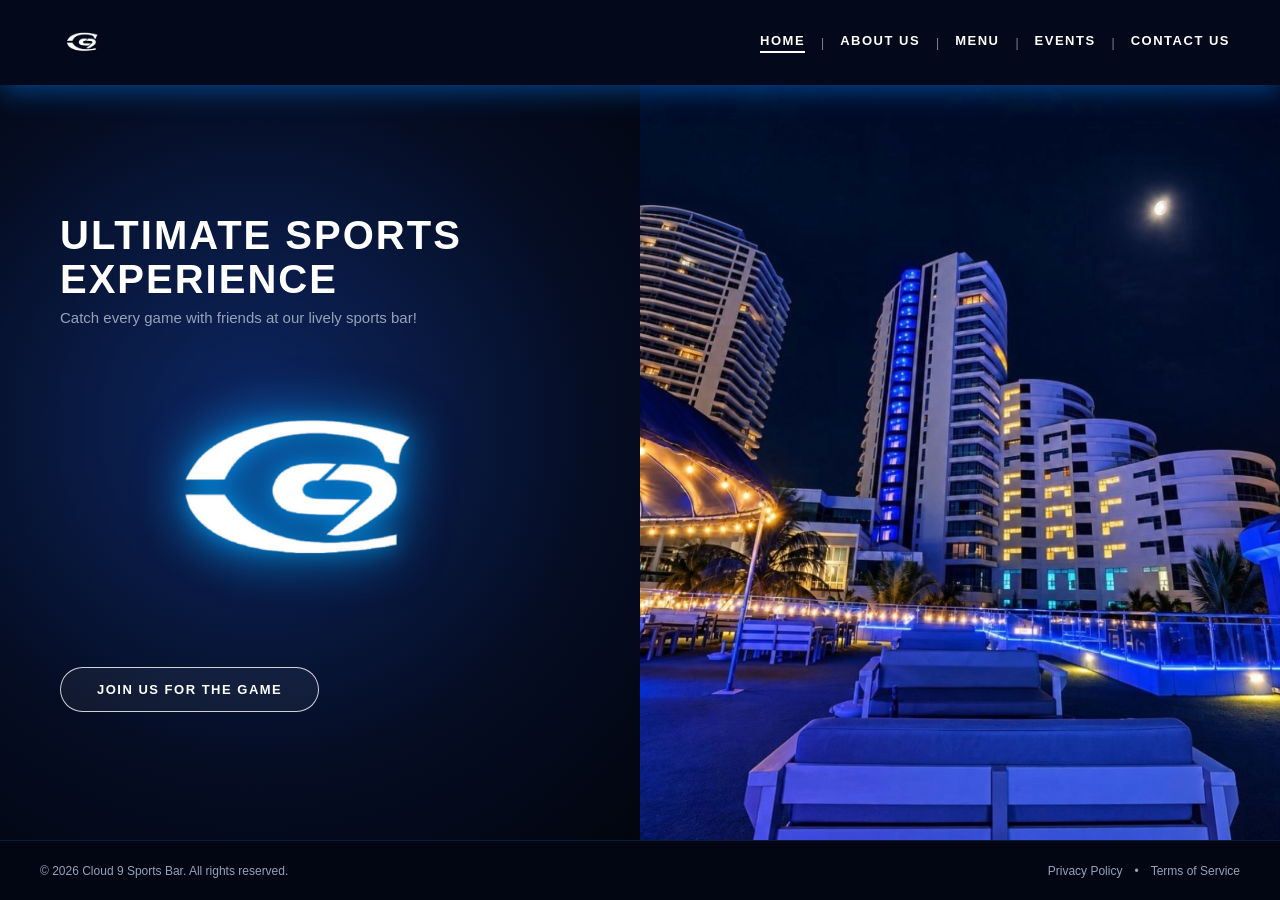
==== index.html @ 9e99406e "Initial Commit Set up project file structure, index.html, and CSS style" ====
<!DOCTYPE html>
<html lang="en">
<head>
    <meta charset="UTF-8">
    <meta name="viewport" content="width=device-width, initial-scale=1.0">
    <title>Cloud 9 - Home</title>
    <link rel="stylesheet" href="styles.css">
</head>
<body>

    <!-- Navigation Bar -->
    <header class="navbar">
        <div class="logo">
            <a href="index.html" aria-label="Cloud 9 Home">
                <img src="_images/nav_logo.png" alt="Cloud 9 Logo" class="nav-logo-img">
            </a>
        </div>
        <nav class="nav-links">
            <a href="index.html" class="active">HOME</a>
            <span class="divider">|</span>
            <a href="about.html">ABOUT US</a>
            <span class="divider">|</span>
            <a href="menu.html">MENU</a>
            <span class="divider">|</span>
            <a href="events.html">EVENTS</a>
            <span class="divider">|</span>
            <a href="contact.html">CONTACT US</a>
        </nav>
    </header>

    <!-- Main Hero Section -->
    <main class="hero-container">
        <!-- Left Side: Content, Larger Logo & Button Moved Up -->
        <section class="hero-left">
            <div class="hero-text">
                <h1>ULTIMATE SPORTS<br>EXPERIENCE</h1>
                <p>Catch every game with friends at our lively sports bar!</p>
            </div>
            
            <div class="brand-graphic">
                <img src="_images/nav_logo.png" alt="Cloud 9 Glowing Graphic" class="glowing-logo">
            </div>

            <div class="hero-action">
                <a href="contact.html" class="btn-join">JOIN US FOR THE GAME</a>
            </div>
        </section>

        <!-- Right Side: Venue Background Image -->
        <section class="hero-right">
            <img src="_images/home_hero.jpg" alt="Cloud 9 Venue Rooftop View">
        </section>
    </main>

    <!-- Stylized Footer -->
    <footer class="site-footer">
        <div class="footer-content">
            <p>&copy; 2026 Cloud 9 Sports Bar. All rights reserved.</p>
            <div class="footer-links">
                <a href="privacy.html">Privacy Policy</a>
                <span>&bull;</span>
                <a href="terms.html">Terms of Service</a>
            </div>
        </div>
    </footer>

</body>
</html>
---- styles.css ----
/* Reset & Base Setup */
* {
    margin: 0;
    padding: 0;
    box-sizing: border-box;
    font-family: 'Segoe UI', Tahoma, Geneva, Verdana, sans-serif;
}

body {
    background-color: #030712;
    color: #ffffff;
    min-height: 100vh;
    overflow-x: hidden;
}

/* Header Navigation Bar */
.navbar {
    position: absolute;
    top: 0;
    left: 0;
    width: 100%;
    height: 85px;
    display: flex;
    justify-content: space-between;
    align-items: center;
    padding: 0 50px;
    z-index: 100;
    background-color: rgba(4, 11, 28, 0.9);
    backdrop-filter: blur(8px);
    box-shadow: 0 6px 25px rgba(0, 132, 255, 0.45);
}

.navbar .logo .nav-logo-img {
    height: 38px;
    width: auto;
    display: block;
}

.nav-links {
    display: flex;
    align-items: center;
    gap: 16px;
}

.nav-links a {
    color: #ffffff;
    text-decoration: none;
    font-size: 13px;
    font-weight: 700;
    letter-spacing: 1.5px;
    padding-bottom: 3px;
    border-bottom: 2px solid transparent;
    transition: all 0.3s ease;
}

.nav-links a.active,
.nav-links a:hover {
    border-bottom-color: #ffffff;
}

.nav-links .divider {
    color: #ffffff;
    opacity: 0.5;
    font-size: 12px;
}

/* Main Hero Split Layout */
.hero-container {
    display: flex;
    width: 100vw;
    height: calc(100vh - 60px); /* Leaves room for footer */
    padding-top: 85px; /* Offset for absolute navbar */
}

/* Left Hero Section */
.hero-left {
    width: 50%;
    height: 100%;
    background: radial-gradient(circle at 40% 45%, #0d2763 0%, #050d24 60%, #02050e 100%);
    display: flex;
    flex-direction: column;
    justify-content: center; /* Centers elements vertically so everything moves up */
    align-items: flex-start;
    padding: 20px 60px;
    gap: 30px; /* Controls spacing between text, big logo, and button */
}

.hero-text h1 {
    font-size: 40px;
    font-weight: 900;
    line-height: 1.1;
    letter-spacing: 2px;
    margin-bottom: 8px;
}

.hero-text p {
    font-size: 15px;
    color: #94a3b8;
}

/* Center Branding Graphic (Made Bigger) */
.brand-graphic {
    width: 100%;
    max-width: 500px; /* Increased from 420px to make logo bigger */
}

.brand-graphic img.glowing-logo {
    width: 100%;
    height: auto;
    display: block;
    filter: drop-shadow(0 0 25px rgba(0, 140, 255, 0.8)) drop-shadow(0 0 10px rgba(0, 195, 255, 0.6));
}

/* CTA Pill Button */
.btn-join {
    display: inline-block;
    padding: 14px 36px;
    border: 1.5px solid rgba(255, 255, 255, 0.8);
    border-radius: 30px;
    color: #ffffff;
    text-decoration: none;
    font-size: 13px;
    font-weight: 700;
    letter-spacing: 1.5px;
    background-color: rgba(255, 255, 255, 0.05);
    transition: all 0.3s ease;
}

.btn-join:hover {
    background-color: rgba(255, 255, 255, 0.2);
    border-color: #ffffff;
    box-shadow: 0 0 15px rgba(255, 255, 255, 0.4);
    transform: translateY(-2px);
}

/* Right Hero Section */
.hero-right {
    width: 50%;
    height: 100%;
}

.hero-right img {
    width: 100%;
    height: 100%;
    object-fit: cover;
    display: block;
}

/* Stylized Footer */
.site-footer {
    width: 100%;
    height: 60px;
    background-color: rgba(3, 7, 18, 0.95);
    border-top: 1px solid rgba(0, 132, 255, 0.2);
    display: flex;
    justify-content: center;
    align-items: center;
    padding: 0 40px;
    z-index: 100;
}

.footer-content {
    display: flex;
    justify-content: space-between;
    align-items: center;
    width: 100%;
    max-width: 1400px;
    font-size: 12px;
    color: #94a3b8;
}

.footer-links {
    display: flex;
    gap: 12px;
    align-items: center;
}

.footer-links a {
    color: #94a3b8;
    text-decoration: none;
    transition: color 0.3s ease;
}

.footer-links a:hover {
    color: #ffffff;
}
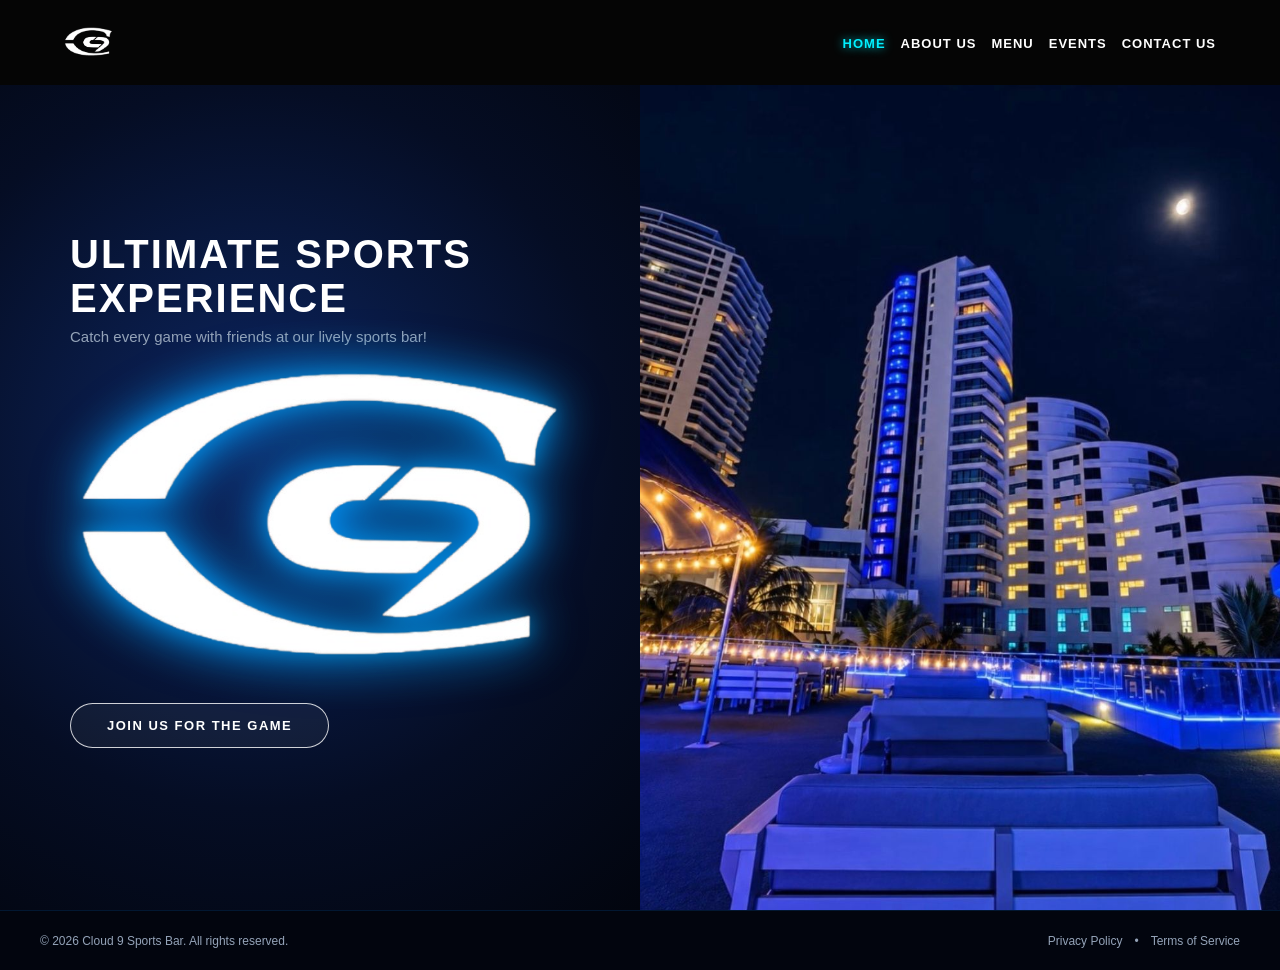
==== commit 37b17efb: "Nav bar for mobile fixed" ====
--- a/index.html
+++ b/index.html
@@ -8,29 +8,36 @@
 </head>
 <body>
 
-    <!-- Navigation Bar -->
+    <!-- Header Navbar -->
     <header class="navbar">
         <div class="logo">
-            <a href="index.html" aria-label="Cloud 9 Home">
-                <img src="_images/nav_logo.png" alt="Cloud 9 Logo" class="nav-logo-img">
+            <a href="index.html">
+                <img src="_images/nav_logo.png" alt="Cloud 9 Logo">
             </a>
         </div>
-        <nav class="nav-links">
-            <a href="index.html" class="active">HOME</a>
-            <span class="divider">|</span>
-            <a href="about.html">ABOUT US</a>
-            <span class="divider">|</span>
-            <a href="menu.html">MENU</a>
-            <span class="divider">|</span>
-            <a href="events.html">EVENTS</a>
-            <span class="divider">|</span>
-            <a href="contact.html">CONTACT US</a>
+
+        <!-- Hamburger Icon Button (Mobile Only) -->
+        <button class="hamburger" id="hamburger-btn" aria-label="Toggle navigation">
+            <span></span>
+            <span></span>
+            <span></span>
+        </button>
+
+        <!-- Navigation Links -->
+        <nav class="nav-menu" id="nav-menu">
+            <ul>
+                <li><a href="index.html" class="active">HOME</a></li>
+                <li><a href="about.html">ABOUT US</a></li>
+                <li><a href="menu.html">MENU</a></li>
+                <li><a href="events.html">EVENTS</a></li>
+                <li><a href="contact.html">CONTACT US</a></li>
+            </ul>
         </nav>
     </header>
 
     <!-- Main Hero Section -->
     <main class="hero-container">
-        <!-- Left Side: Content, Larger Logo & Button Moved Up -->
+        <!-- Left Side: Content, Larger Logo & Button -->
         <section class="hero-left">
             <div class="hero-text">
                 <h1>ULTIMATE SPORTS<br>EXPERIENCE</h1>
@@ -64,5 +71,15 @@
         </div>
     </footer>
 
+    <!-- Hamburger Menu Toggle Script -->
+    <script>
+        const hamburgerBtn = document.getElementById('hamburger-btn');
+        const navMenu = document.getElementById('nav-menu');
+
+        hamburgerBtn.addEventListener('click', () => {
+            navMenu.classList.toggle('active');
+        });
+    </script>
+
 </body>
 </html>
--- a/styles.css
+++ b/styles.css
@@ -1,4 +1,6 @@
-/* Reset & Base Setup */
+/* ==========================================
+   1. Reset & Base Setup
+   ========================================== */
 * {
     margin: 0;
     padding: 0;
@@ -6,6 +8,10 @@
     font-family: 'Segoe UI', Tahoma, Geneva, Verdana, sans-serif;
 }
 
+html {
+    scroll-behavior: smooth;
+}
+
 body {
     background-color: #030712;
     color: #ffffff;
@@ -13,7 +19,9 @@
     overflow-x: hidden;
 }
 
-/* Header Navigation Bar */
+/* ==========================================
+   2. Navigation Bar
+   ========================================== */
 .navbar {
     position: absolute;
     top: 0;
@@ -64,25 +72,26 @@
     font-size: 12px;
 }
 
-/* Main Hero Split Layout */
+/* ==========================================
+   3. Home / General Hero Split Layout
+   ========================================== */
 .hero-container {
     display: flex;
     width: 100vw;
-    height: calc(100vh - 60px); /* Leaves room for footer */
-    padding-top: 85px; /* Offset for absolute navbar */
-}
-
-/* Left Hero Section */
+    height: calc(100vh - 60px);
+    padding-top: 85px;
+}
+
 .hero-left {
     width: 50%;
     height: 100%;
     background: radial-gradient(circle at 40% 45%, #0d2763 0%, #050d24 60%, #02050e 100%);
     display: flex;
     flex-direction: column;
-    justify-content: center; /* Centers elements vertically so everything moves up */
+    justify-content: center;
     align-items: flex-start;
-    padding: 20px 60px;
-    gap: 30px; /* Controls spacing between text, big logo, and button */
+    padding: 20px 70px;
+    gap: 0px;
 }
 
 .hero-text h1 {
@@ -98,10 +107,9 @@
     color: #94a3b8;
 }
 
-/* Center Branding Graphic (Made Bigger) */
 .brand-graphic {
     width: 100%;
-    max-width: 500px; /* Increased from 420px to make logo bigger */
+    max-width: 500px;
 }
 
 .brand-graphic img.glowing-logo {
@@ -111,8 +119,8 @@
     filter: drop-shadow(0 0 25px rgba(0, 140, 255, 0.8)) drop-shadow(0 0 10px rgba(0, 195, 255, 0.6));
 }
 
-/* CTA Pill Button */
-.btn-join {
+.btn-join,
+.hero-text .cta-button {
     display: inline-block;
     padding: 14px 36px;
     border: 1.5px solid rgba(255, 255, 255, 0.8);
@@ -126,14 +134,15 @@
     transition: all 0.3s ease;
 }
 
-.btn-join:hover {
-    background-color: rgba(255, 255, 255, 0.2);
-    border-color: #ffffff;
-    box-shadow: 0 0 15px rgba(255, 255, 255, 0.4);
+.btn-join:hover,
+.hero-text .cta-button:hover {
+    background-color: #38bdf8;
+    color: #030712;
+    border-color: #38bdf8;
+    box-shadow: 0 0 20px rgba(56, 189, 248, 0.6);
     transform: translateY(-2px);
 }
 
-/* Right Hero Section */
 .hero-right {
     width: 50%;
     height: 100%;
@@ -146,12 +155,227 @@
     display: block;
 }
 
-/* Stylized Footer */
+/* ==========================================
+   4. Events Split Layout & Poster
+   ========================================== */
+.events-split-layout {
+    display: flex;
+    width: 100%;
+    min-height: calc(100vh - 60px);
+    background-color: #030712;
+    padding-top: 85px;
+    overflow: hidden;
+}
+
+.events-image-side {
+    flex: 1;
+    display: flex;
+    align-items: center;
+    justify-content: flex-start;
+    background-color: #030712;
+}
+
+.events-image-side img,
+.poster {
+    width: 100%;
+    height: 100%;
+    max-height: calc(100vh - 145px);
+    object-fit: contain;
+    object-position: center;
+    display: block;
+}
+
+.events-content-side {
+    flex: 1;
+    display: flex;
+    flex-direction: column;
+    justify-content: center;
+    padding: 60px 80px;
+    background: radial-gradient(circle at 80% 30%, rgba(220, 38, 38, 0.15) 0%, rgba(3, 7, 18, 0.95) 70%);
+}
+
+.events-content-side h1 {
+    font-size: 42px;
+    font-weight: 900;
+    letter-spacing: 2px;
+    line-height: 1.15;
+    margin-bottom: 30px;
+    color: #ffffff;
+    text-shadow: 0 0 15px rgba(239, 68, 68, 0.7), 0 0 30px rgba(56, 189, 248, 0.5);
+}
+
+.events-content-side h1 .blue-glow {
+    color: #38bdf8;
+    text-shadow: 0 0 15px rgba(56, 189, 248, 0.9), 0 0 30px rgba(0, 140, 255, 0.6);
+}
+
+.events-content-side h1 .red-glow {
+    color: #ef4444;
+    text-shadow: 0 0 15px rgba(239, 68, 68, 0.9), 0 0 30px rgba(220, 38, 38, 0.6);
+}
+
+.events-label {
+    font-size: 13px;
+    font-weight: 800;
+    letter-spacing: 1.5px;
+    color: #38bdf8;
+    margin-bottom: 8px;
+    text-shadow: 0 0 8px rgba(56, 189, 248, 0.4);
+}
+
+.events-text-main {
+    font-size: 15px;
+    color: #e2e8f0;
+    margin-bottom: 25px;
+}
+
+.events-subtext {
+    font-size: 15px;
+    color: #cbd5e1;
+    margin-bottom: 30px;
+    font-weight: 600;
+}
+
+.events-rules-list {
+    list-style-type: disc;
+    padding-left: 20px;
+    color: #cbd5e1;
+    font-size: 15px;
+    line-height: 1.9;
+}
+
+.events-rules-list li::marker {
+    color: #ef4444;
+}
+
+/* ==========================================
+   5. Menu Layout
+   ========================================== */
+.menu-container {
+    position: relative;
+    width: 100%;
+    min-height: calc(100vh - 145px);
+    background-color: #030712;
+    background-image: linear-gradient(rgba(3, 7, 18, 0.85), rgba(3, 7, 18, 0.88)), url('_images/background_leaf.png');
+    background-size: cover;
+    background-position: center;
+    background-repeat: no-repeat;
+    background-attachment: fixed;
+    padding: 120px 40px 80px 40px;
+    display: flex;
+    flex-direction: column;
+    align-items: center;
+}
+
+.menu-jump-buttons {
+    display: flex;
+    justify-content: center;
+    gap: 20px;
+    margin-bottom: 50px;
+    flex-wrap: wrap;
+    width: 100%;
+    max-width: 1000px;
+    position: relative;
+    z-index: 2;
+}
+
+.jump-btn {
+    display: inline-block;
+    padding: 16px 35px;
+    border: 1.5px solid rgba(255, 255, 255, 0.7);
+    border-radius: 30px;
+    color: #ffffff;
+    text-decoration: none;
+    font-size: 14px;
+    font-weight: 700;
+    letter-spacing: 1.5px;
+    background-color: rgba(255, 255, 255, 0.05);
+    backdrop-filter: blur(6px);
+    transition: all 0.3s ease;
+}
+
+.jump-btn:hover {
+    background-color: rgba(255, 255, 255, 0.2);
+    border-color: #ffffff;
+    box-shadow: 0 0 20px rgba(0, 140, 255, 0.6);
+    transform: translateY(-2px);
+}
+
+.menu-section-block {
+    width: 100%;
+    max-width: 1300px;
+    position: relative;
+    z-index: 2;
+}
+
+.section-main-title {
+    font-size: 32px;
+    font-weight: 900;
+    letter-spacing: 2px;
+    text-align: center;
+    margin-bottom: 30px;
+    color: #ffffff;
+    border-bottom: 2px solid rgba(0, 132, 255, 0.4);
+    padding-bottom: 15px;
+}
+
+.menu-grid {
+    display: grid;
+    grid-template-columns: repeat(auto-fit, minmax(360px, 1fr));
+    gap: 30px;
+    width: 100%;
+}
+
+.menu-category {
+    background-color: rgba(4, 11, 28, 0.95);
+    border: 1px solid rgba(0, 132, 255, 0.25);
+    border-radius: 12px;
+    padding: 25px;
+    backdrop-filter: blur(6px);
+    box-shadow: 0 8px 30px rgba(0, 0, 0, 0.6);
+}
+
+.menu-category h2 {
+    font-size: 18px;
+    font-weight: 800;
+    letter-spacing: 1.5px;
+    color: #38bdf8;
+    margin-bottom: 20px;
+    border-bottom: 1.5px solid rgba(0, 132, 255, 0.3);
+    padding-bottom: 8px;
+}
+
+.menu-item {
+    margin-bottom: 14px;
+}
+
+.menu-item .item-name {
+    font-size: 14px;
+    font-weight: 700;
+    color: #ffffff;
+}
+
+.menu-item .item-price {
+    float: right;
+    font-size: 14px;
+    font-weight: 700;
+    color: #38bdf8;
+}
+
+.menu-item .item-desc {
+    font-size: 12px;
+    color: #94a3b8;
+    margin-top: 3px;
+}
+
+/* ==========================================
+   6. Footer
+   ========================================== */
 .site-footer {
     width: 100%;
     height: 60px;
-    background-color: rgba(3, 7, 18, 0.95);
-    border-top: 1px solid rgba(0, 132, 255, 0.2);
+    background-color: #02050e;
+    border-top: 1px solid rgba(0, 132, 255, 0.15);
     display: flex;
     justify-content: center;
     align-items: center;
@@ -183,4 +407,903 @@
 
 .footer-links a:hover {
     color: #ffffff;
+}
+
+/* ==========================================
+   7. Device Adaptability & Responsive Design
+   ========================================== */
+@media (max-width: 992px) {
+    .navbar {
+        padding: 0 20px;
+        height: 75px;
+    }
+
+    .nav-links {
+        gap: 10px;
+    }
+
+    .nav-links a {
+        font-size: 11px;
+        letter-spacing: 1px;
+    }
+
+    .hero-container,
+    .events-split-layout {
+        flex-direction: column;
+        height: auto;
+        min-height: auto;
+    }
+
+    .hero-left,
+    .hero-right,
+    .events-image-side,
+    .events-content-side {
+        width: 100%;
+        height: auto;
+    }
+
+    .hero-left {
+        padding: 60px 30px;
+    }
+
+    .hero-right {
+        min-height: 350px;
+    }
+
+    .events-content-side {
+        padding: 50px 30px;
+    }
+
+    .events-content-side h1 {
+        font-size: 32px;
+    }
+
+    .menu-container {
+        padding: 100px 20px 60px 20px;
+    }
+
+    .menu-grid {
+        grid-template-columns: 1fr;
+    }
+
+    .footer-content {
+        flex-direction: column;
+        gap: 8px;
+        text-align: center;
+    }
+}
+/* ==========================================
+   Contact Page Split Layout & Styles
+   ========================================== */
+.contact-container {
+    display: flex;
+    width: 100vw;
+    min-height: calc(100vh - 60px);
+    padding-top: 85px; /* Navbar offset */
+    background-color: #030712;
+    overflow-x: hidden;
+}
+
+/* Left Map Column */
+.contact-map-col {
+    width: 50%;
+    min-height: calc(100vh - 145px);
+    padding: 30px;
+    display: flex;
+    align-items: center;
+    justify-content: center;
+}
+
+.map-wrapper {
+    width: 100%;
+    height: 100%;
+    min-height: 500px;
+    border-radius: 16px;
+    overflow: hidden;
+    box-shadow: 0 10px 30px rgba(0, 0, 0, 0.7);
+    border: 1px solid rgba(56, 189, 248, 0.25);
+}
+
+/* Right Info Column */
+.contact-info-col {
+    width: 50%;
+    min-height: calc(100vh - 145px);
+    background: radial-gradient(circle at 70% 30%, #0d2763 0%, #050d24 60%, #02050e 100%);
+    display: flex;
+    flex-direction: column;
+    justify-content: center;
+    padding: 40px 60px;
+}
+
+.contact-content-box {
+    max-width: 520px;
+    width: 100%;
+}
+
+.contact-title {
+    font-size: 38px;
+    font-weight: 900;
+    letter-spacing: 2px;
+    margin-bottom: 20px;
+    color: #ffffff;
+    text-shadow: 0 0 15px rgba(56, 189, 248, 0.5);
+}
+
+.contact-pitch h3 {
+    font-size: 16px;
+    font-weight: 800;
+    color: #38bdf8;
+    letter-spacing: 1.5px;
+    margin-bottom: 8px;
+}
+
+.contact-pitch p {
+    font-size: 14px;
+    color: #94a3b8;
+    margin-bottom: 25px;
+    line-height: 1.6;
+}
+
+/* WhatsApp Button */
+.btn-whatsapp {
+    display: flex;
+    justify-content: space-between;
+    align-items: center;
+    width: 100%;
+    padding: 15px 30px;
+    border: 1.5px solid rgba(56, 189, 248, 0.7);
+    border-radius: 30px;
+    color: #ffffff;
+    text-decoration: none;
+    font-size: 13px;
+    font-weight: 700;
+    letter-spacing: 1.5px;
+    background-color: rgba(56, 189, 248, 0.08);
+    backdrop-filter: blur(6px);
+    margin-bottom: 20px;
+    transition: all 0.3s ease;
+}
+
+.btn-whatsapp:hover {
+    background-color: rgba(56, 189, 248, 0.25);
+    border-color: #38bdf8;
+    box-shadow: 0 0 20px rgba(56, 189, 248, 0.5);
+    transform: translateY(-2px);
+}
+
+/* Hours Dropdown Accordion */
+.hours-dropdown-container {
+    width: 100%;
+    margin-bottom: 25px;
+}
+
+.hours-toggle-btn {
+    display: flex;
+    justify-content: space-between;
+    align-items: center;
+    width: 100%;
+    padding: 15px 30px;
+    border: 1.5px solid rgba(255, 255, 255, 0.7);
+    border-radius: 30px;
+    color: #ffffff;
+    font-size: 13px;
+    font-weight: 700;
+    letter-spacing: 1.5px;
+    background-color: rgba(255, 255, 255, 0.05);
+    cursor: pointer;
+    transition: all 0.3s ease;
+}
+
+.hours-toggle-btn:hover {
+    background-color: rgba(255, 255, 255, 0.15);
+    border-color: #ffffff;
+}
+
+.dropdown-arrow {
+    transition: transform 0.3s ease;
+}
+
+.dropdown-arrow.rotate {
+    transform: rotate(180deg);
+}
+
+.hours-panel {
+    max-height: 0;
+    overflow: hidden;
+    transition: max-height 0.4s ease-in-out, padding 0.3s ease;
+    background-color: rgba(4, 11, 28, 0.95);
+    border-radius: 12px;
+    margin-top: 8px;
+    border: 1px solid rgba(0, 132, 255, 0.2);
+}
+
+.hours-panel.open {
+    max-height: 300px;
+    padding: 15px 25px;
+}
+
+.hour-row {
+    display: flex;
+    justify-content: space-between;
+    font-size: 13px;
+    padding: 6px 0;
+    color: #cbd5e1;
+    border-bottom: 1px solid rgba(255, 255, 255, 0.05);
+}
+
+.hour-row:last-child {
+    border-bottom: none;
+}
+
+/* Location details text */
+.location-details {
+    font-size: 13px;
+    color: #94a3b8;
+    line-height: 1.8;
+    margin-bottom: 30px;
+}
+
+/* Social Media Bar */
+.contact-social-bar {
+    display: flex;
+    gap: 20px;
+    align-items: center;
+}
+
+.contact-social-bar a {
+    display: flex;
+    align-items: center;
+    justify-content: center;
+    width: 45px;
+    height: 45px;
+    border-radius: 50%;
+    background-color: rgba(255, 255, 255, 0.05);
+    border: 1.5px solid rgba(255, 255, 255, 0.2);
+    color: #ffffff;
+    transition: all 0.3s ease;
+}
+
+.contact-social-bar a:hover {
+    background-color: #38bdf8;
+    color: #030712;
+    border-color: #38bdf8;
+    box-shadow: 0 0 15px rgba(56, 189, 248, 0.7);
+    transform: translateY(-3px);
+}
+
+/* Responsive Adaptability */
+@media (max-width: 992px) {
+    .contact-container {
+        flex-direction: column;
+        height: auto;
+    }
+
+    .contact-map-col,
+    .contact-info-col {
+        width: 100%;
+        min-height: auto;
+    }
+
+    .contact-map-col {
+        padding: 20px;
+        height: 400px;
+    }
+
+    .map-wrapper {
+        min-height: 350px;
+    }
+
+    .contact-info-col {
+        padding: 50px 30px;
+    }
+}
+/* ==========================================
+   Contact Page Blue Theme Styles
+   ========================================== */
+.contact-container {
+    display: flex;
+    width: 100vw;
+    min-height: calc(100vh - 60px);
+    padding-top: 85px;
+    background-color: #030712;
+    overflow-x: hidden;
+}
+
+.contact-map-col {
+    width: 50%;
+    min-height: calc(100vh - 145px);
+    padding: 30px;
+    display: flex;
+    align-items: center;
+    justify-content: center;
+}
+
+.map-wrapper {
+    width: 100%;
+    height: 100%;
+    min-height: 500px;
+    border-radius: 16px;
+    overflow: hidden;
+    box-shadow: 0 10px 30px rgba(0, 0, 0, 0.7), 0 0 20px rgba(56, 189, 248, 0.2);
+    border: 1px solid rgba(56, 189, 248, 0.4);
+}
+
+.contact-info-col {
+    width: 50%;
+    min-height: calc(100vh - 145px);
+    background: radial-gradient(circle at 40% 45%, #0d2763 0%, #050d24 60%, #02050e 100%);
+    display: flex;
+    flex-direction: column;
+    justify-content: center;
+    padding: 40px 60px;
+}
+
+.contact-content-box {
+    max-width: 520px;
+    width: 100%;
+}
+
+.contact-title {
+    font-size: 38px;
+    font-weight: 900;
+    letter-spacing: 2px;
+    margin-bottom: 20px;
+    color: #ffffff;
+    text-shadow: 0 0 15px rgba(56, 189, 248, 0.7), 0 0 30px rgba(0, 140, 255, 0.5);
+}
+
+.contact-pitch h3 {
+    font-size: 16px;
+    font-weight: 800;
+    color: #38bdf8;
+    letter-spacing: 1.5px;
+    margin-bottom: 8px;
+    text-shadow: 0 0 8px rgba(56, 189, 248, 0.4);
+}
+
+.contact-pitch p {
+    font-size: 14px;
+    color: #94a3b8;
+    margin-bottom: 25px;
+    line-height: 1.6;
+}
+
+/* WhatsApp Blue Neon Button */
+.btn-whatsapp {
+    display: flex;
+    justify-content: space-between;
+    align-items: center;
+    width: 100%;
+    padding: 15px 30px;
+    border: 1.5px solid rgba(56, 189, 248, 0.8);
+    border-radius: 30px;
+    color: #ffffff;
+    text-decoration: none;
+    font-size: 13px;
+    font-weight: 700;
+    letter-spacing: 1.5px;
+    background-color: rgba(56, 189, 248, 0.1);
+    backdrop-filter: blur(6px);
+    margin-bottom: 20px;
+    box-shadow: 0 0 15px rgba(56, 189, 248, 0.25);
+    transition: all 0.3s ease;
+}
+
+.btn-whatsapp:hover {
+    background-color: #38bdf8;
+    color: #030712;
+    border-color: #38bdf8;
+    box-shadow: 0 0 25px rgba(56, 189, 248, 0.8);
+    transform: translateY(-2px);
+}
+
+/* Blue Hours Dropdown */
+.hours-dropdown-container {
+    width: 100%;
+    margin-bottom: 25px;
+}
+
+.hours-toggle-btn {
+    display: flex;
+    justify-content: space-between;
+    align-items: center;
+    width: 100%;
+    padding: 15px 30px;
+    border: 1.5px solid rgba(56, 189, 248, 0.6);
+    border-radius: 30px;
+    color: #ffffff;
+    font-size: 13px;
+    font-weight: 700;
+    letter-spacing: 1.5px;
+    background-color: rgba(4, 11, 28, 0.8);
+    cursor: pointer;
+    box-shadow: 0 0 15px rgba(0, 140, 255, 0.15);
+    transition: all 0.3s ease;
+}
+
+.hours-toggle-btn:hover {
+    background-color: rgba(56, 189, 248, 0.2);
+    border-color: #38bdf8;
+    box-shadow: 0 0 20px rgba(56, 189, 248, 0.4);
+}
+
+.dropdown-arrow {
+    transition: transform 0.3s ease;
+    color: #38bdf8;
+}
+
+.dropdown-arrow.rotate {
+    transform: rotate(180deg);
+}
+
+.hours-panel {
+    max-height: 0;
+    overflow: hidden;
+    transition: max-height 0.4s ease-in-out, padding 0.3s ease;
+    background-color: rgba(4, 11, 28, 0.95);
+    border-radius: 12px;
+    margin-top: 8px;
+    border: 1px solid rgba(56, 189, 248, 0.3);
+    box-shadow: 0 8px 25px rgba(0, 0, 0, 0.6);
+}
+
+.hours-panel.open {
+    max-height: 300px;
+    padding: 15px 25px;
+}
+
+.hour-row {
+    display: flex;
+    justify-content: space-between;
+    font-size: 13px;
+    padding: 6px 0;
+    color: #cbd5e1;
+    border-bottom: 1px solid rgba(255, 255, 255, 0.05);
+}
+
+.hour-row span:last-child {
+    color: #38bdf8;
+    font-weight: 600;
+}
+
+.hour-row:last-child {
+    border-bottom: none;
+}
+
+.location-details {
+    font-size: 13px;
+    color: #94a3b8;
+    line-height: 1.8;
+    margin-bottom: 30px;
+}
+
+/* Blue Social Media Bar */
+.contact-social-bar {
+    display: flex;
+    gap: 20px;
+    align-items: center;
+}
+
+.contact-social-bar a {
+    display: flex;
+    align-items: center;
+    justify-content: center;
+    width: 45px;
+    height: 45px;
+    border-radius: 50%;
+    background-color: rgba(56, 189, 248, 0.08);
+    border: 1.5px solid rgba(56, 189, 248, 0.4);
+    color: #38bdf8;
+    box-shadow: 0 0 10px rgba(0, 140, 255, 0.2);
+    transition: all 0.3s ease;
+}
+
+.contact-social-bar a:hover {
+    background-color: #38bdf8;
+    color: #030712;
+    border-color: #38bdf8;
+    box-shadow: 0 0 20px rgba(56, 189, 248, 0.8);
+    transform: translateY(-3px);
+}
+
+/* Responsive Adaptability */
+@media (max-width: 992px) {
+    .contact-container {
+        flex-direction: column;
+        height: auto;
+    }
+
+    .contact-map-col,
+    .contact-info-col {
+        width: 100%;
+        min-height: auto;
+    }
+
+    .contact-map-col {
+        padding: 20px;
+        height: 400px;
+    }
+
+    .map-wrapper {
+        min-height: 350px;
+    }
+
+    .contact-info-col {
+        padding: 50px 30px;
+    }
+}
+.map-wrapper {
+    width: 100%;
+    height: 100%;
+    min-height: 500px;
+    border-radius: 16px;
+    overflow: hidden;
+    box-shadow: 0 10px 30px rgba(0, 0, 0, 0.7), 0 0 20px rgba(56, 189, 248, 0.2);
+    border: 1px solid rgba(56, 189, 248, 0.4);
+    
+    /* Dark Blue Map Filter */
+    background-color: #030712;
+}
+
+.map-wrapper iframe {
+    width: 100%;
+    height: 100%;
+    filter: invert(90%) hue-rotate(180deg) contrast(120%) brightness(90%);
+}
+.navbar {
+    position: fixed; /* Keeps navigation pinned to the top */
+    top: 0;
+    left: 0;
+    width: 100%;
+    height: 85px;
+    display: flex;
+    justify-content: space-between;
+    align-items: center;
+    padding: 0 50px;
+    z-index: 1000;
+    background-color: rgba(4, 11, 28, 0.95);
+    backdrop-filter: blur(8px);
+    box-shadow: 0 6px 25px rgba(0, 132, 255, 0.45);
+}
+.menu-jump-buttons {
+    position: sticky;
+    top: 105px; /* Sits right underneath the 85px fixed navbar with 20px breathing room */
+    z-index: 99;
+    display: flex;
+    justify-content: center;
+    gap: 20px;
+    margin-bottom: 50px;
+    flex-wrap: wrap;
+    width: 100%;
+    max-width: 1000px;
+    background: rgba(3, 7, 18, 0.85); /* Semi-transparent dark background so text behind it doesn't clash */
+    backdrop-filter: blur(10px);
+    padding: 15px 20px;
+    border-radius: 40px;
+    box-shadow: 0 10px 30px rgba(0, 0, 0, 0.6);
+}
+/* Adds breathing room above section titles when jump links are clicked */
+.section-main-title, 
+.menu-section-block {
+    scroll-margin-top: 160px; /* Adjust this value (in pixels) so it stops cleanly below your sticky buttons */
+}
+.map-wrapper iframe {
+    width: 100%;
+    height: 100%;
+    /* True blue-scale filter: removes natural colors, darkens the base, and shifts everything into a rich blue hue */
+    filter: grayscale(100%) invert(92%) hue-rotate(180deg) brightness(85%) contrast(130%);
+}
+@media screen and (max-width: 768px) {
+    header.navbar {
+        display: flex;
+        justify-content: space-between;
+        align-items: center;
+        padding: 10px 15px;
+        overflow-x: auto; /* Allows smooth horizontal scrolling if screen is too small */
+    }
+
+    header.navbar nav ul {
+        display: flex;
+        gap: 8px; /* Reduces space between links */
+        padding: 0;
+        margin: 0;
+        list-style: none;
+    }
+
+    header.navbar nav a {
+        font-size: 11px; /* Shrinks text slightly so it fits mobile */
+        white-space: nowrap; /* Prevents words like "ABOUT US" from breaking */
+    }
+    
+    header.navbar .separator {
+        font-size: 11px;
+    }
+}
+/* Container holding your menu buttons */
+.menu-button-container {
+    display: flex;
+    flex-direction: row;        /* Forces items side-by-side */
+    justify-content: center;    /* Centers them horizontally */
+    align-items: center;
+    gap: 10px;                  /* Space between buttons */
+    flex-wrap: wrap;            /* Wraps nicely to the next line if screen is super narrow */
+    padding: 20px 10px;
+}
+
+/* Individual Menu Button styling */
+.menu-button-container a, 
+.menu-button-container button {
+    flex: 1;                    /* Allows them to share width equally */
+    min-width: 100px;           /* Prevents them from getting too squished */
+    text-align: center;
+    white-space: nowrap;        /* Keeps text on one line */
+}
+/* ==========================================
+   1. DESKTOP STYLES (Default)
+   ========================================== */
+
+/* Keep navbar links horizontal on desktop */
+.navbar nav ul {
+    display: flex;
+    align-items: center;
+    gap: 15px;
+    list-style: none;
+}
+
+/* Hide the 3-line icon on desktop screens */
+.hamburger {
+    display: none;
+}
+
+
+/* ==========================================
+   2. MOBILE STYLES (Only under 768px width)
+   ========================================== */
+
+@media screen and (max-width: 768px) {
+    
+    /* Show the hamburger button on phones */
+    .hamburger {
+        display: flex;
+        flex-direction: column;
+        justify-content: space-between;
+        width: 26px;
+        height: 18px;
+        background: transparent;
+        border: none;
+        cursor: pointer;
+    }
+
+    .hamburger span {
+        width: 100%;
+        height: 3px;
+        background-color: #ffffff;
+        border-radius: 2px;
+    }
+
+    /* Hide horizontal desktop nav list on mobile */
+    .nav-menu {
+        display: none; 
+        position: absolute;
+        top: 100%;
+        left: 0;
+        width: 100%;
+        background-color: #050505;
+        border-bottom: 2px solid #00F0FF;
+        padding: 20px 0;
+    }
+
+    /* Show dropdown menu when ☰ is tapped */
+    .nav-menu.active {
+        display: block;
+    }
+
+    /* Stack links vertically inside the mobile dropdown */
+    .nav-menu ul {
+        flex-direction: column;
+        gap: 18px;
+        text-align: center;
+    }
+}
+/* ==========================================
+   HEADER & NAVBAR (Desktop Defaults)
+   ========================================== */
+
+header.navbar {
+    display: flex;
+    justify-content: space-between;
+    align-items: center;
+    padding: 15px 5%;
+    background-color: #050505;
+    position: relative;
+    z-index: 1000;
+}
+
+/* Logo Sizing */
+.navbar .logo img {
+    height: 40px; /* Adjust height to fit your logo image */
+    width: auto;
+    display: block;
+}
+
+/* Nav Menu Container */
+.nav-menu ul {
+    display: flex;
+    align-items: center;
+    gap: 20px;
+    list-style: none;
+    margin: 0;
+    padding: 0;
+}
+
+/* Link Color & Typography (Fixes dark purple text) */
+.nav-menu a {
+    color: #ffffff !important; /* Crisp white for readable links */
+    text-decoration: none;
+    font-size: 13px;
+    font-weight: 600;
+    letter-spacing: 1px;
+    transition: color 0.3s ease;
+}
+
+/* Active Link & Hover Effect */
+.nav-menu a:hover,
+.nav-menu a.active {
+    color: #00F0FF !important; /* Electric Blue Neon Accent */
+}
+
+/* Hide Hamburger Icon on Desktop */
+.hamburger {
+    display: none;
+}
+
+
+/* ==========================================
+   MOBILE NAVBAR OVERRIDES (Under 768px)
+   ========================================== */
+
+@media screen and (max-width: 768px) {
+    .hamburger {
+        display: flex;
+        flex-direction: column;
+        justify-content: space-between;
+        width: 26px;
+        height: 18px;
+        background: transparent;
+        border: none;
+        cursor: pointer;
+        padding: 0;
+    }
+
+    .hamburger span {
+        width: 100%;
+        height: 3px;
+        background-color: #ffffff;
+        border-radius: 2px;
+    }
+
+    .nav-menu {
+        display: none;
+        position: absolute;
+        top: 100%;
+        left: 0;
+        width: 100%;
+        background-color: #050505;
+        border-bottom: 2px solid #00F0FF;
+        padding: 20px 0;
+    }
+
+    .nav-menu.active {
+        display: block;
+    }
+
+    .nav-menu ul {
+        flex-direction: column;
+        gap: 18px;
+    }
+}
+.navbar .logo img {
+    height: 35px; /* Adjust this value as needed */
+    width: auto;
+    display: block;
+}
+/* Remove any bottom borders, shadows, or extra space from the navbar */
+header.navbar {
+    border-bottom: none !important;
+    box-shadow: none !important;
+    margin-bottom: 0 !important;
+    padding-bottom: 10px; /* Adjust if needed */
+}
+
+/* Remove any top spacing from the hero section */
+.hero-container {
+    margin-top: 0 !important;
+    padding-top: 0 !important;
+}
+header.navbar {
+    display: flex;
+    justify-content: space-between;
+    align-items: center;
+    padding: 15px 5%;
+    background-color: #050505;
+    position: relative;
+    z-index: 1000;
+    
+    /* Neon LED Glow Effect */
+    border-bottom: 2px solid #00F0FF;
+    box-shadow: 0 4px 15px rgba(0, 240, 255, 0.5), 0 1px 30px rgba(0, 240, 255, 0.3);
+}
+header.navbar {
+    position: fixed;        /* Glues the navbar to the top of the viewport */
+    top: 0;
+    left: 0;
+    width: 100%;
+    display: flex;
+    justify-content: space-between;
+    align-items: center;
+    padding: 12px 5%;
+    background-color: #050505;
+    z-index: 9999;          /* Keeps it layered safely above all content */
+    
+    /* Neon LED Glow Effect */
+    border-bottom: 2px solid #00F0FF;
+    box-shadow: 0 4px 15px rgba(0, 240, 255, 0.5), 0 1px 30px rgba(0, 240, 255, 0.3);
+}
+/* Pushes the top of each page down just enough so content starts right below the fixed navbar */
+body {
+    padding-top: 75px; 
+}
+/* Reset browser defaults to remove invisible gaps at the very top */
+* {
+    margin: 0;
+    padding: 0;
+    box-sizing: border-box;
+}
+
+body {
+    background-color: #030712;
+    color: #ffffff;
+    font-family: Arial, sans-serif;
+    padding-top: 70px; /* Pushes page content down so it doesn't hide behind the fixed header */
+}
+
+/* Fixed Navbar with Intense Blue LED Glow */
+header.navbar {
+    position: fixed;
+    top: 0;
+    left: 0;
+    width: 100%;
+    display: flex;
+    justify-content: space-between;
+    align-items: center;
+    padding: 12px 5%;
+    background-color: #050505;
+    z-index: 9999;
+    
+    /* Vibrant Electric Blue Neon LED Glow */
+    border-bottom: 2.5px solid #00F0FF;
+    box-shadow: 0 0 20px rgba(0, 240, 255, 0.8), 0 0 40px rgba(0, 140, 255, 0.5), inset 0 -2px 10px rgba(0, 240, 255, 0.6);
+}
+
+/* Ensure links stay crisp white and glow blue on hover */
+.nav-menu ul {
+    display: flex;
+    align-items: center;
+    gap: 20px;
+    list-style: none;
+}
+
+.nav-menu a {
+    color: #ffffff !important;
+    text-decoration: none;
+    font-size: 13px;
+    font-weight: 600;
+    letter-spacing: 1px;
+    transition: color 0.3s ease, text-shadow 0.3s ease;
+}
+
+.nav-menu a:hover,
+.nav-menu a.active {
+    color: #00F0FF !important;
+    text-shadow: 0 0 10px rgba(0, 240, 255, 0.8);
 }
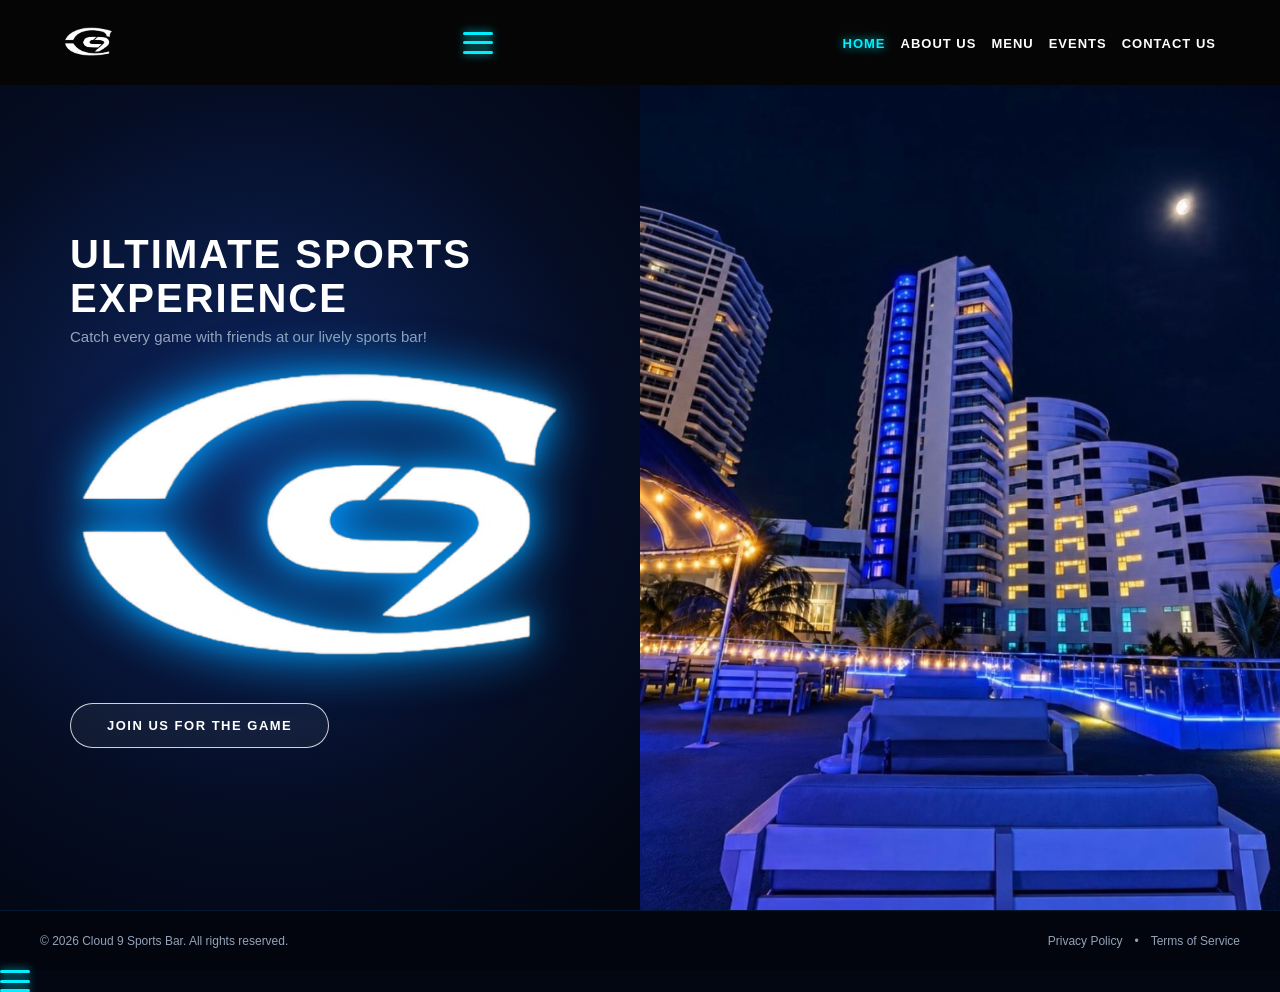
==== commit 69a5c3e7: "HAMBURGER MENU" ====
--- a/index.html
+++ b/index.html
@@ -71,15 +71,14 @@
         </div>
     </footer>
 
-    <!-- Hamburger Menu Toggle Script -->
-    <script>
-        const hamburgerBtn = document.getElementById('hamburger-btn');
-        const navMenu = document.getElementById('nav-menu');
-
-        hamburgerBtn.addEventListener('click', () => {
-            navMenu.classList.toggle('active');
-        });
-    </script>
-
+    <!-- Link External JavaScript -->
+    <script src="script.js"></script>
+    
+<!-- Hamburger Icon Button -->
+<button class="hamburger" id="hamburger-btn" onclick="toggleMenu(event)" aria-label="Toggle navigation">
+    <span></span>
+    <span></span>
+    <span></span>
+</button>
 </body>
 </html>
--- a/styles.css
+++ b/styles.css
@@ -1306,4 +1306,132 @@
 .nav-menu a.active {
     color: #00F0FF !important;
     text-shadow: 0 0 10px rgba(0, 240, 255, 0.8);
+}
+/* Hide the checkbox input visually */
+.nav-toggle {
+    display: none;
+}
+
+/* Open menu when checkbox is checked on mobile */
+@media (max-width: 768px) {
+    .nav-toggle:checked ~ .nav-menu {
+        display: flex; /* or top: 70px / active state depending on your mobile layout CSS */
+    }
+}
+/* ================= MOBILE HAMBURGER MENU STYLES ================= */
+
+/* Hide hamburger button on desktop screens */
+@media (min-width: 769px) {
+    .hamburger {
+        display: none;
+    }
+}
+
+/* Mobile Styles (Screens 768px wide and below) */
+@media (max-width: 768px) {
+    /* Show the hamburger button */
+    .hamburger {
+        display: flex;
+        flex-direction: column;
+        justify-content: space-between;
+        width: 30px;
+        height: 22px;
+        background: transparent;
+        border: none;
+        cursor: pointer;
+        padding: 0;
+        z-index: 1001;
+    }
+
+    .hamburger span {
+        width: 100%;
+        height: 3px;
+        background-color: #00F0FF;
+        border-radius: 2px;
+        box-shadow: 0 0 8px rgba(0, 240, 255, 0.8);
+        transition: all 0.3s ease;
+    }
+
+    /* Hide the nav menu by default on mobile */
+    .nav-menu {
+        display: none;
+        position: absolute;
+        top: 100%;
+        left: 0;
+        width: 100%;
+        background-color: #050505;
+        padding: 20px 0;
+        border-bottom: 2px solid #00F0FF;
+        box-shadow: 0 10px 25px rgba(0, 240, 255, 0.3);
+    }
+
+    .nav-menu ul {
+        flex-direction: column;
+        align-items: center;
+        gap: 20px;
+        width: 100%;
+    }
+
+    /* THIS IS WHAT JS TRIGGERS: Displays the menu when active class is toggled */
+    .nav-menu.active {
+        display: flex !important;
+    }
+}
+
+.hamburger {
+    position: relative;
+    z-index: 10000 !important; /* Forces it to sit above everything else */
+}
+.hamburger {
+    display: flex;
+    flex-direction: column;
+    justify-content: space-between;
+    width: 30px;
+    height: 22px;
+    background: transparent;
+    border: none;
+    cursor: pointer;
+    padding: 0;
+    
+    /* CRITICAL: Force it above all header layers & overlays */
+    position: relative;
+    z-index: 10001 !important;
+    pointer-events: auto !important;
+}
+
+/* Ensure child spans don't block pointer clicks */
+.hamburger span {
+    pointer-events: none;
+    width: 100%;
+    height: 3px;
+    background-color: #00F0FF;
+    border-radius: 2px;
+    box-shadow: 0 0 8px rgba(0, 240, 255, 0.8);
+}
+@media (max-width: 768px) {
+    .nav-menu {
+        display: none; /* Hidden by default on mobile */
+        position: fixed;
+        top: 65px; /* Sits right below the navbar header height */
+        left: 0;
+        width: 100%;
+        background-color: #050505;
+        padding: 25px 0;
+        border-bottom: 2px solid #00F0FF;
+        box-shadow: 0 10px 25px rgba(0, 240, 255, 0.5);
+        z-index: 9998;
+    }
+
+    .nav-menu ul {
+        display: flex;
+        flex-direction: column;
+        align-items: center;
+        gap: 20px;
+        list-style: none;
+    }
+
+    /* THIS FORCES THE MENU TO SHOW WHEN CLICKED */
+    .nav-menu.active {
+        display: flex !important;
+    }
 }
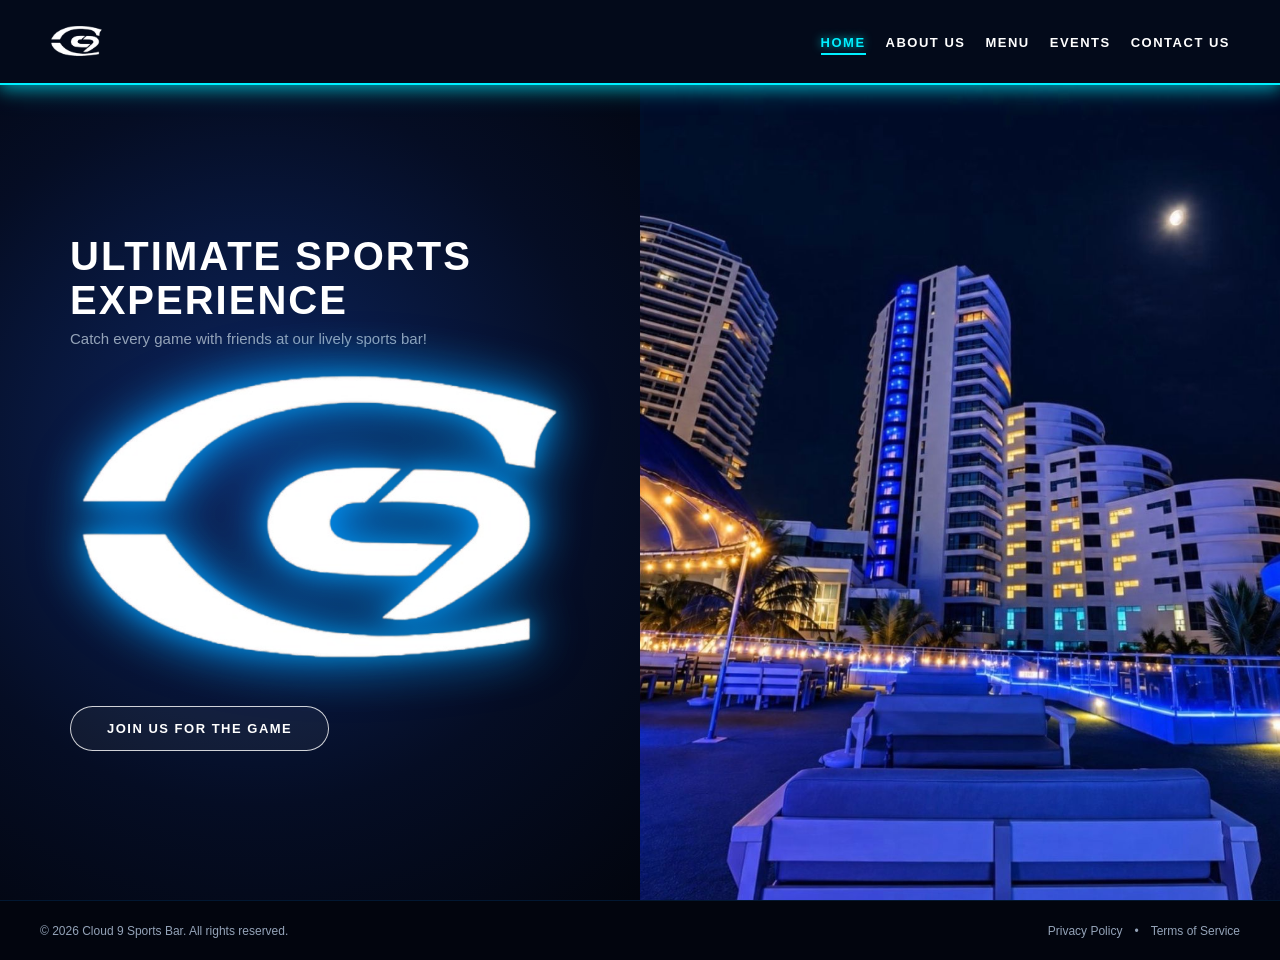
==== commit 870f002a: "A fully responsive, multi-page web redesign portfolio for Cloud 9 nightclub and sports bar featuring" ====
--- a/index.html
+++ b/index.html
@@ -16,8 +16,8 @@
             </a>
         </div>
 
-        <!-- Hamburger Icon Button (Mobile Only) -->
-        <button class="hamburger" id="hamburger-btn" aria-label="Toggle navigation">
+        <!-- Hamburger Icon Button (Properly placed inside header navbar) -->
+        <button class="hamburger" id="hamburger-btn" onclick="toggleMenu(event)" aria-label="Toggle navigation">
             <span></span>
             <span></span>
             <span></span>
@@ -71,14 +71,37 @@
         </div>
     </footer>
 
-    <!-- Link External JavaScript -->
-    <script src="script.js"></script>
-    
-<!-- Hamburger Icon Button -->
-<button class="hamburger" id="hamburger-btn" onclick="toggleMenu(event)" aria-label="Toggle navigation">
-    <span></span>
-    <span></span>
-    <span></span>
-</button>
+<script>
+    document.addEventListener('DOMContentLoaded', function() {
+        const hamburgerBtn = document.getElementById('hamburger-btn');
+        const navMenu = document.getElementById('nav-menu');
+
+        if (hamburgerBtn && navMenu) {
+            hamburgerBtn.addEventListener('click', function(e) {
+                e.stopPropagation();
+                navMenu.classList.toggle('active');
+            });
+
+            // Close menu when clicking outside
+            document.addEventListener('click', function(e) {
+                if (!hamburgerBtn.contains(e.target) && !navMenu.contains(e.target)) {
+                    navMenu.classList.remove('active');
+                }
+            });
+        }
+    });
+
+    // Toggle Hours Accordion Dropdown
+    function toggleHours() {
+        const panel = document.getElementById('hoursPanel');
+        const arrow = document.getElementById('arrowIcon');
+        if (panel) {
+            panel.classList.toggle('open');
+        }
+        if (arrow) {
+            arrow.classList.toggle('rotate');
+        }
+    }
+</script>
 </body>
 </html>
--- a/styles.css
+++ b/styles.css
@@ -1,7 +1,7 @@
 /* ==========================================
    1. Reset & Base Setup
    ========================================== */
-* {
+*, *::before, *::after {
     margin: 0;
     padding: 0;
     box-sizing: border-box;
@@ -17,13 +17,14 @@
     color: #ffffff;
     min-height: 100vh;
     overflow-x: hidden;
+    padding-top: 85px; /* Pushes content down below fixed navbar */
 }
 
 /* ==========================================
-   2. Navigation Bar
+   2. Navigation Bar & Hamburger Menu
    ========================================== */
-.navbar {
-    position: absolute;
+header.navbar {
+    position: fixed;
     top: 0;
     left: 0;
     width: 100%;
@@ -32,26 +33,31 @@
     justify-content: space-between;
     align-items: center;
     padding: 0 50px;
-    z-index: 100;
-    background-color: rgba(4, 11, 28, 0.9);
+    z-index: 9999;
+    background-color: rgba(4, 11, 28, 0.95);
     backdrop-filter: blur(8px);
-    box-shadow: 0 6px 25px rgba(0, 132, 255, 0.45);
-}
-
-.navbar .logo .nav-logo-img {
+    border-bottom: 2px solid #00F0FF;
+    box-shadow: 0 4px 15px rgba(0, 240, 255, 0.5), 0 1px 30px rgba(0, 240, 255, 0.3);
+}
+
+.navbar .logo img {
     height: 38px;
     width: auto;
     display: block;
 }
 
-.nav-links {
-    display: flex;
-    align-items: center;
-    gap: 16px;
-}
-
-.nav-links a {
-    color: #ffffff;
+/* Desktop Nav Links */
+.nav-menu ul {
+    display: flex;
+    align-items: center;
+    gap: 20px;
+    list-style: none;
+    margin: 0;
+    padding: 0;
+}
+
+.nav-menu a {
+    color: #ffffff !important;
     text-decoration: none;
     font-size: 13px;
     font-weight: 700;
@@ -61,15 +67,16 @@
     transition: all 0.3s ease;
 }
 
-.nav-links a.active,
-.nav-links a:hover {
-    border-bottom-color: #ffffff;
-}
-
-.nav-links .divider {
-    color: #ffffff;
-    opacity: 0.5;
-    font-size: 12px;
+.nav-menu a:hover,
+.nav-menu a.active {
+    color: #00F0FF !important;
+    border-bottom-color: #00F0FF;
+    text-shadow: 0 0 10px rgba(0, 240, 255, 0.8);
+}
+
+/* Hide Hamburger by default on Desktop */
+.hamburger {
+    display: none;
 }
 
 /* ==========================================
@@ -78,8 +85,7 @@
 .hero-container {
     display: flex;
     width: 100vw;
-    height: calc(100vh - 60px);
-    padding-top: 85px;
+    height: calc(100vh - 85px);
 }
 
 .hero-left {
@@ -161,9 +167,8 @@
 .events-split-layout {
     display: flex;
     width: 100%;
-    min-height: calc(100vh - 60px);
+    min-height: calc(100vh - 85px);
     background-color: #030712;
-    padding-top: 85px;
     overflow: hidden;
 }
 
@@ -204,70 +209,28 @@
     text-shadow: 0 0 15px rgba(239, 68, 68, 0.7), 0 0 30px rgba(56, 189, 248, 0.5);
 }
 
-.events-content-side h1 .blue-glow {
-    color: #38bdf8;
-    text-shadow: 0 0 15px rgba(56, 189, 248, 0.9), 0 0 30px rgba(0, 140, 255, 0.6);
-}
-
-.events-content-side h1 .red-glow {
-    color: #ef4444;
-    text-shadow: 0 0 15px rgba(239, 68, 68, 0.9), 0 0 30px rgba(220, 38, 38, 0.6);
-}
-
-.events-label {
-    font-size: 13px;
-    font-weight: 800;
-    letter-spacing: 1.5px;
-    color: #38bdf8;
-    margin-bottom: 8px;
-    text-shadow: 0 0 8px rgba(56, 189, 248, 0.4);
-}
-
-.events-text-main {
-    font-size: 15px;
-    color: #e2e8f0;
-    margin-bottom: 25px;
-}
-
-.events-subtext {
-    font-size: 15px;
-    color: #cbd5e1;
-    margin-bottom: 30px;
-    font-weight: 600;
-}
-
-.events-rules-list {
-    list-style-type: disc;
-    padding-left: 20px;
-    color: #cbd5e1;
-    font-size: 15px;
-    line-height: 1.9;
-}
-
-.events-rules-list li::marker {
-    color: #ef4444;
-}
-
 /* ==========================================
    5. Menu Layout
    ========================================== */
 .menu-container {
     position: relative;
     width: 100%;
-    min-height: calc(100vh - 145px);
+    min-height: calc(100vh - 85px);
     background-color: #030712;
-    background-image: linear-gradient(rgba(3, 7, 18, 0.85), rgba(3, 7, 18, 0.88)), url('_images/background_leaf.png');
     background-size: cover;
     background-position: center;
     background-repeat: no-repeat;
     background-attachment: fixed;
-    padding: 120px 40px 80px 40px;
+    padding: 40px 40px 80px 40px;
     display: flex;
     flex-direction: column;
     align-items: center;
 }
 
 .menu-jump-buttons {
+    position: sticky;
+    top: 105px;
+    z-index: 99;
     display: flex;
     justify-content: center;
     gap: 20px;
@@ -275,8 +238,11 @@
     flex-wrap: wrap;
     width: 100%;
     max-width: 1000px;
-    position: relative;
-    z-index: 2;
+    background: rgba(3, 7, 18, 0.85);
+    backdrop-filter: blur(10px);
+    padding: 15px 20px;
+    border-radius: 40px;
+    box-shadow: 0 10px 30px rgba(0, 0, 0, 0.6);
 }
 
 .jump-btn {
@@ -299,6 +265,11 @@
     border-color: #ffffff;
     box-shadow: 0 0 20px rgba(0, 140, 255, 0.6);
     transform: translateY(-2px);
+}
+
+.menu-section-block,
+.section-main-title {
+    scroll-margin-top: 160px;
 }
 
 .menu-section-block {
@@ -369,125 +340,19 @@
 }
 
 /* ==========================================
-   6. Footer
-   ========================================== */
-.site-footer {
-    width: 100%;
-    height: 60px;
-    background-color: #02050e;
-    border-top: 1px solid rgba(0, 132, 255, 0.15);
-    display: flex;
-    justify-content: center;
-    align-items: center;
-    padding: 0 40px;
-    z-index: 100;
-}
-
-.footer-content {
-    display: flex;
-    justify-content: space-between;
-    align-items: center;
-    width: 100%;
-    max-width: 1400px;
-    font-size: 12px;
-    color: #94a3b8;
-}
-
-.footer-links {
-    display: flex;
-    gap: 12px;
-    align-items: center;
-}
-
-.footer-links a {
-    color: #94a3b8;
-    text-decoration: none;
-    transition: color 0.3s ease;
-}
-
-.footer-links a:hover {
-    color: #ffffff;
-}
-
-/* ==========================================
-   7. Device Adaptability & Responsive Design
-   ========================================== */
-@media (max-width: 992px) {
-    .navbar {
-        padding: 0 20px;
-        height: 75px;
-    }
-
-    .nav-links {
-        gap: 10px;
-    }
-
-    .nav-links a {
-        font-size: 11px;
-        letter-spacing: 1px;
-    }
-
-    .hero-container,
-    .events-split-layout {
-        flex-direction: column;
-        height: auto;
-        min-height: auto;
-    }
-
-    .hero-left,
-    .hero-right,
-    .events-image-side,
-    .events-content-side {
-        width: 100%;
-        height: auto;
-    }
-
-    .hero-left {
-        padding: 60px 30px;
-    }
-
-    .hero-right {
-        min-height: 350px;
-    }
-
-    .events-content-side {
-        padding: 50px 30px;
-    }
-
-    .events-content-side h1 {
-        font-size: 32px;
-    }
-
-    .menu-container {
-        padding: 100px 20px 60px 20px;
-    }
-
-    .menu-grid {
-        grid-template-columns: 1fr;
-    }
-
-    .footer-content {
-        flex-direction: column;
-        gap: 8px;
-        text-align: center;
-    }
-}
-/* ==========================================
-   Contact Page Split Layout & Styles
+   6. Contact Page Layout & Styles
    ========================================== */
 .contact-container {
     display: flex;
     width: 100vw;
-    min-height: calc(100vh - 60px);
-    padding-top: 85px; /* Navbar offset */
+    min-height: calc(100vh - 85px);
     background-color: #030712;
     overflow-x: hidden;
 }
 
-/* Left Map Column */
 .contact-map-col {
     width: 50%;
-    min-height: calc(100vh - 145px);
+    min-height: calc(100vh - 85px);
     padding: 30px;
     display: flex;
     align-items: center;
@@ -500,15 +365,21 @@
     min-height: 500px;
     border-radius: 16px;
     overflow: hidden;
-    box-shadow: 0 10px 30px rgba(0, 0, 0, 0.7);
-    border: 1px solid rgba(56, 189, 248, 0.25);
-}
-
-/* Right Info Column */
+    box-shadow: 0 10px 30px rgba(0, 0, 0, 0.7), 0 0 20px rgba(56, 189, 248, 0.2);
+    border: 1px solid rgba(56, 189, 248, 0.4);
+    background-color: #030712;
+}
+
+.map-wrapper iframe {
+    width: 100%;
+    height: 100%;
+    filter: grayscale(100%) invert(92%) hue-rotate(180deg) brightness(85%) contrast(130%);
+}
+
 .contact-info-col {
     width: 50%;
-    min-height: calc(100vh - 145px);
-    background: radial-gradient(circle at 70% 30%, #0d2763 0%, #050d24 60%, #02050e 100%);
+    min-height: calc(100vh - 85px);
+    background: radial-gradient(circle at 40% 45%, #0d2763 0%, #050d24 60%, #02050e 100%);
     display: flex;
     flex-direction: column;
     justify-content: center;
@@ -526,7 +397,7 @@
     letter-spacing: 2px;
     margin-bottom: 20px;
     color: #ffffff;
-    text-shadow: 0 0 15px rgba(56, 189, 248, 0.5);
+    text-shadow: 0 0 15px rgba(56, 189, 248, 0.7), 0 0 30px rgba(0, 140, 255, 0.5);
 }
 
 .contact-pitch h3 {
@@ -544,231 +415,6 @@
     line-height: 1.6;
 }
 
-/* WhatsApp Button */
-.btn-whatsapp {
-    display: flex;
-    justify-content: space-between;
-    align-items: center;
-    width: 100%;
-    padding: 15px 30px;
-    border: 1.5px solid rgba(56, 189, 248, 0.7);
-    border-radius: 30px;
-    color: #ffffff;
-    text-decoration: none;
-    font-size: 13px;
-    font-weight: 700;
-    letter-spacing: 1.5px;
-    background-color: rgba(56, 189, 248, 0.08);
-    backdrop-filter: blur(6px);
-    margin-bottom: 20px;
-    transition: all 0.3s ease;
-}
-
-.btn-whatsapp:hover {
-    background-color: rgba(56, 189, 248, 0.25);
-    border-color: #38bdf8;
-    box-shadow: 0 0 20px rgba(56, 189, 248, 0.5);
-    transform: translateY(-2px);
-}
-
-/* Hours Dropdown Accordion */
-.hours-dropdown-container {
-    width: 100%;
-    margin-bottom: 25px;
-}
-
-.hours-toggle-btn {
-    display: flex;
-    justify-content: space-between;
-    align-items: center;
-    width: 100%;
-    padding: 15px 30px;
-    border: 1.5px solid rgba(255, 255, 255, 0.7);
-    border-radius: 30px;
-    color: #ffffff;
-    font-size: 13px;
-    font-weight: 700;
-    letter-spacing: 1.5px;
-    background-color: rgba(255, 255, 255, 0.05);
-    cursor: pointer;
-    transition: all 0.3s ease;
-}
-
-.hours-toggle-btn:hover {
-    background-color: rgba(255, 255, 255, 0.15);
-    border-color: #ffffff;
-}
-
-.dropdown-arrow {
-    transition: transform 0.3s ease;
-}
-
-.dropdown-arrow.rotate {
-    transform: rotate(180deg);
-}
-
-.hours-panel {
-    max-height: 0;
-    overflow: hidden;
-    transition: max-height 0.4s ease-in-out, padding 0.3s ease;
-    background-color: rgba(4, 11, 28, 0.95);
-    border-radius: 12px;
-    margin-top: 8px;
-    border: 1px solid rgba(0, 132, 255, 0.2);
-}
-
-.hours-panel.open {
-    max-height: 300px;
-    padding: 15px 25px;
-}
-
-.hour-row {
-    display: flex;
-    justify-content: space-between;
-    font-size: 13px;
-    padding: 6px 0;
-    color: #cbd5e1;
-    border-bottom: 1px solid rgba(255, 255, 255, 0.05);
-}
-
-.hour-row:last-child {
-    border-bottom: none;
-}
-
-/* Location details text */
-.location-details {
-    font-size: 13px;
-    color: #94a3b8;
-    line-height: 1.8;
-    margin-bottom: 30px;
-}
-
-/* Social Media Bar */
-.contact-social-bar {
-    display: flex;
-    gap: 20px;
-    align-items: center;
-}
-
-.contact-social-bar a {
-    display: flex;
-    align-items: center;
-    justify-content: center;
-    width: 45px;
-    height: 45px;
-    border-radius: 50%;
-    background-color: rgba(255, 255, 255, 0.05);
-    border: 1.5px solid rgba(255, 255, 255, 0.2);
-    color: #ffffff;
-    transition: all 0.3s ease;
-}
-
-.contact-social-bar a:hover {
-    background-color: #38bdf8;
-    color: #030712;
-    border-color: #38bdf8;
-    box-shadow: 0 0 15px rgba(56, 189, 248, 0.7);
-    transform: translateY(-3px);
-}
-
-/* Responsive Adaptability */
-@media (max-width: 992px) {
-    .contact-container {
-        flex-direction: column;
-        height: auto;
-    }
-
-    .contact-map-col,
-    .contact-info-col {
-        width: 100%;
-        min-height: auto;
-    }
-
-    .contact-map-col {
-        padding: 20px;
-        height: 400px;
-    }
-
-    .map-wrapper {
-        min-height: 350px;
-    }
-
-    .contact-info-col {
-        padding: 50px 30px;
-    }
-}
-/* ==========================================
-   Contact Page Blue Theme Styles
-   ========================================== */
-.contact-container {
-    display: flex;
-    width: 100vw;
-    min-height: calc(100vh - 60px);
-    padding-top: 85px;
-    background-color: #030712;
-    overflow-x: hidden;
-}
-
-.contact-map-col {
-    width: 50%;
-    min-height: calc(100vh - 145px);
-    padding: 30px;
-    display: flex;
-    align-items: center;
-    justify-content: center;
-}
-
-.map-wrapper {
-    width: 100%;
-    height: 100%;
-    min-height: 500px;
-    border-radius: 16px;
-    overflow: hidden;
-    box-shadow: 0 10px 30px rgba(0, 0, 0, 0.7), 0 0 20px rgba(56, 189, 248, 0.2);
-    border: 1px solid rgba(56, 189, 248, 0.4);
-}
-
-.contact-info-col {
-    width: 50%;
-    min-height: calc(100vh - 145px);
-    background: radial-gradient(circle at 40% 45%, #0d2763 0%, #050d24 60%, #02050e 100%);
-    display: flex;
-    flex-direction: column;
-    justify-content: center;
-    padding: 40px 60px;
-}
-
-.contact-content-box {
-    max-width: 520px;
-    width: 100%;
-}
-
-.contact-title {
-    font-size: 38px;
-    font-weight: 900;
-    letter-spacing: 2px;
-    margin-bottom: 20px;
-    color: #ffffff;
-    text-shadow: 0 0 15px rgba(56, 189, 248, 0.7), 0 0 30px rgba(0, 140, 255, 0.5);
-}
-
-.contact-pitch h3 {
-    font-size: 16px;
-    font-weight: 800;
-    color: #38bdf8;
-    letter-spacing: 1.5px;
-    margin-bottom: 8px;
-    text-shadow: 0 0 8px rgba(56, 189, 248, 0.4);
-}
-
-.contact-pitch p {
-    font-size: 14px;
-    color: #94a3b8;
-    margin-bottom: 25px;
-    line-height: 1.6;
-}
-
-/* WhatsApp Blue Neon Button */
 .btn-whatsapp {
     display: flex;
     justify-content: space-between;
@@ -797,7 +443,7 @@
     transform: translateY(-2px);
 }
 
-/* Blue Hours Dropdown */
+/* Hours Dropdown Accordion */
 .hours-dropdown-container {
     width: 100%;
     margin-bottom: 25px;
@@ -824,7 +470,6 @@
 .hours-toggle-btn:hover {
     background-color: rgba(56, 189, 248, 0.2);
     border-color: #38bdf8;
-    box-shadow: 0 0 20px rgba(56, 189, 248, 0.4);
 }
 
 .dropdown-arrow {
@@ -877,7 +522,6 @@
     margin-bottom: 30px;
 }
 
-/* Blue Social Media Bar */
 .contact-social-bar {
     display: flex;
     gap: 20px;
@@ -906,429 +550,60 @@
     transform: translateY(-3px);
 }
 
-/* Responsive Adaptability */
-@media (max-width: 992px) {
-    .contact-container {
-        flex-direction: column;
-        height: auto;
-    }
-
-    .contact-map-col,
-    .contact-info-col {
-        width: 100%;
-        min-height: auto;
-    }
-
-    .contact-map-col {
-        padding: 20px;
-        height: 400px;
-    }
-
-    .map-wrapper {
-        min-height: 350px;
-    }
-
-    .contact-info-col {
-        padding: 50px 30px;
-    }
-}
-.map-wrapper {
-    width: 100%;
-    height: 100%;
-    min-height: 500px;
-    border-radius: 16px;
-    overflow: hidden;
-    box-shadow: 0 10px 30px rgba(0, 0, 0, 0.7), 0 0 20px rgba(56, 189, 248, 0.2);
-    border: 1px solid rgba(56, 189, 248, 0.4);
-    
-    /* Dark Blue Map Filter */
-    background-color: #030712;
-}
-
-.map-wrapper iframe {
-    width: 100%;
-    height: 100%;
-    filter: invert(90%) hue-rotate(180deg) contrast(120%) brightness(90%);
-}
-.navbar {
-    position: fixed; /* Keeps navigation pinned to the top */
-    top: 0;
-    left: 0;
-    width: 100%;
-    height: 85px;
+/* ==========================================
+   7. Footer
+   ========================================== */
+.site-footer {
+    width: 100%;
+    height: 60px;
+    background-color: #02050e;
+    border-top: 1px solid rgba(0, 132, 255, 0.15);
+    display: flex;
+    justify-content: center;
+    align-items: center;
+    padding: 0 40px;
+    z-index: 100;
+}
+
+.footer-content {
     display: flex;
     justify-content: space-between;
     align-items: center;
-    padding: 0 50px;
-    z-index: 1000;
-    background-color: rgba(4, 11, 28, 0.95);
-    backdrop-filter: blur(8px);
-    box-shadow: 0 6px 25px rgba(0, 132, 255, 0.45);
-}
-.menu-jump-buttons {
-    position: sticky;
-    top: 105px; /* Sits right underneath the 85px fixed navbar with 20px breathing room */
-    z-index: 99;
-    display: flex;
-    justify-content: center;
-    gap: 20px;
-    margin-bottom: 50px;
-    flex-wrap: wrap;
-    width: 100%;
-    max-width: 1000px;
-    background: rgba(3, 7, 18, 0.85); /* Semi-transparent dark background so text behind it doesn't clash */
-    backdrop-filter: blur(10px);
-    padding: 15px 20px;
-    border-radius: 40px;
-    box-shadow: 0 10px 30px rgba(0, 0, 0, 0.6);
-}
-/* Adds breathing room above section titles when jump links are clicked */
-.section-main-title, 
-.menu-section-block {
-    scroll-margin-top: 160px; /* Adjust this value (in pixels) so it stops cleanly below your sticky buttons */
-}
-.map-wrapper iframe {
-    width: 100%;
-    height: 100%;
-    /* True blue-scale filter: removes natural colors, darkens the base, and shifts everything into a rich blue hue */
-    filter: grayscale(100%) invert(92%) hue-rotate(180deg) brightness(85%) contrast(130%);
-}
+    width: 100%;
+    max-width: 1400px;
+    font-size: 12px;
+    color: #94a3b8;
+}
+
+.footer-links {
+    display: flex;
+    gap: 12px;
+    align-items: center;
+}
+
+.footer-links a {
+    color: #94a3b8;
+    text-decoration: none;
+    transition: color 0.3s ease;
+}
+
+.footer-links a:hover {
+    color: #ffffff;
+}
+
+/* ==========================================
+   8. Mobile Responsive Design & Hamburger
+   ========================================== */
 @media screen and (max-width: 768px) {
     header.navbar {
-        display: flex;
-        justify-content: space-between;
-        align-items: center;
-        padding: 10px 15px;
-        overflow-x: auto; /* Allows smooth horizontal scrolling if screen is too small */
-    }
-
-    header.navbar nav ul {
-        display: flex;
-        gap: 8px; /* Reduces space between links */
-        padding: 0;
-        margin: 0;
-        list-style: none;
-    }
-
-    header.navbar nav a {
-        font-size: 11px; /* Shrinks text slightly so it fits mobile */
-        white-space: nowrap; /* Prevents words like "ABOUT US" from breaking */
-    }
-    
-    header.navbar .separator {
-        font-size: 11px;
-    }
-}
-/* Container holding your menu buttons */
-.menu-button-container {
-    display: flex;
-    flex-direction: row;        /* Forces items side-by-side */
-    justify-content: center;    /* Centers them horizontally */
-    align-items: center;
-    gap: 10px;                  /* Space between buttons */
-    flex-wrap: wrap;            /* Wraps nicely to the next line if screen is super narrow */
-    padding: 20px 10px;
-}
-
-/* Individual Menu Button styling */
-.menu-button-container a, 
-.menu-button-container button {
-    flex: 1;                    /* Allows them to share width equally */
-    min-width: 100px;           /* Prevents them from getting too squished */
-    text-align: center;
-    white-space: nowrap;        /* Keeps text on one line */
-}
-/* ==========================================
-   1. DESKTOP STYLES (Default)
-   ========================================== */
-
-/* Keep navbar links horizontal on desktop */
-.navbar nav ul {
-    display: flex;
-    align-items: center;
-    gap: 15px;
-    list-style: none;
-}
-
-/* Hide the 3-line icon on desktop screens */
-.hamburger {
-    display: none;
-}
-
-
-/* ==========================================
-   2. MOBILE STYLES (Only under 768px width)
-   ========================================== */
-
-@media screen and (max-width: 768px) {
-    
-    /* Show the hamburger button on phones */
-    .hamburger {
-        display: flex;
-        flex-direction: column;
-        justify-content: space-between;
-        width: 26px;
-        height: 18px;
-        background: transparent;
-        border: none;
-        cursor: pointer;
-    }
-
-    .hamburger span {
-        width: 100%;
-        height: 3px;
-        background-color: #ffffff;
-        border-radius: 2px;
-    }
-
-    /* Hide horizontal desktop nav list on mobile */
-    .nav-menu {
-        display: none; 
-        position: absolute;
-        top: 100%;
-        left: 0;
-        width: 100%;
-        background-color: #050505;
-        border-bottom: 2px solid #00F0FF;
-        padding: 20px 0;
-    }
-
-    /* Show dropdown menu when ☰ is tapped */
-    .nav-menu.active {
-        display: block;
-    }
-
-    /* Stack links vertically inside the mobile dropdown */
-    .nav-menu ul {
-        flex-direction: column;
-        gap: 18px;
-        text-align: center;
-    }
-}
-/* ==========================================
-   HEADER & NAVBAR (Desktop Defaults)
-   ========================================== */
-
-header.navbar {
-    display: flex;
-    justify-content: space-between;
-    align-items: center;
-    padding: 15px 5%;
-    background-color: #050505;
-    position: relative;
-    z-index: 1000;
-}
-
-/* Logo Sizing */
-.navbar .logo img {
-    height: 40px; /* Adjust height to fit your logo image */
-    width: auto;
-    display: block;
-}
-
-/* Nav Menu Container */
-.nav-menu ul {
-    display: flex;
-    align-items: center;
-    gap: 20px;
-    list-style: none;
-    margin: 0;
-    padding: 0;
-}
-
-/* Link Color & Typography (Fixes dark purple text) */
-.nav-menu a {
-    color: #ffffff !important; /* Crisp white for readable links */
-    text-decoration: none;
-    font-size: 13px;
-    font-weight: 600;
-    letter-spacing: 1px;
-    transition: color 0.3s ease;
-}
-
-/* Active Link & Hover Effect */
-.nav-menu a:hover,
-.nav-menu a.active {
-    color: #00F0FF !important; /* Electric Blue Neon Accent */
-}
-
-/* Hide Hamburger Icon on Desktop */
-.hamburger {
-    display: none;
-}
-
-
-/* ==========================================
-   MOBILE NAVBAR OVERRIDES (Under 768px)
-   ========================================== */
-
-@media screen and (max-width: 768px) {
-    .hamburger {
-        display: flex;
-        flex-direction: column;
-        justify-content: space-between;
-        width: 26px;
-        height: 18px;
-        background: transparent;
-        border: none;
-        cursor: pointer;
-        padding: 0;
-    }
-
-    .hamburger span {
-        width: 100%;
-        height: 3px;
-        background-color: #ffffff;
-        border-radius: 2px;
-    }
-
-    .nav-menu {
-        display: none;
-        position: absolute;
-        top: 100%;
-        left: 0;
-        width: 100%;
-        background-color: #050505;
-        border-bottom: 2px solid #00F0FF;
-        padding: 20px 0;
-    }
-
-    .nav-menu.active {
-        display: block;
-    }
-
-    .nav-menu ul {
-        flex-direction: column;
-        gap: 18px;
-    }
-}
-.navbar .logo img {
-    height: 35px; /* Adjust this value as needed */
-    width: auto;
-    display: block;
-}
-/* Remove any bottom borders, shadows, or extra space from the navbar */
-header.navbar {
-    border-bottom: none !important;
-    box-shadow: none !important;
-    margin-bottom: 0 !important;
-    padding-bottom: 10px; /* Adjust if needed */
-}
-
-/* Remove any top spacing from the hero section */
-.hero-container {
-    margin-top: 0 !important;
-    padding-top: 0 !important;
-}
-header.navbar {
-    display: flex;
-    justify-content: space-between;
-    align-items: center;
-    padding: 15px 5%;
-    background-color: #050505;
-    position: relative;
-    z-index: 1000;
-    
-    /* Neon LED Glow Effect */
-    border-bottom: 2px solid #00F0FF;
-    box-shadow: 0 4px 15px rgba(0, 240, 255, 0.5), 0 1px 30px rgba(0, 240, 255, 0.3);
-}
-header.navbar {
-    position: fixed;        /* Glues the navbar to the top of the viewport */
-    top: 0;
-    left: 0;
-    width: 100%;
-    display: flex;
-    justify-content: space-between;
-    align-items: center;
-    padding: 12px 5%;
-    background-color: #050505;
-    z-index: 9999;          /* Keeps it layered safely above all content */
-    
-    /* Neon LED Glow Effect */
-    border-bottom: 2px solid #00F0FF;
-    box-shadow: 0 4px 15px rgba(0, 240, 255, 0.5), 0 1px 30px rgba(0, 240, 255, 0.3);
-}
-/* Pushes the top of each page down just enough so content starts right below the fixed navbar */
-body {
-    padding-top: 75px; 
-}
-/* Reset browser defaults to remove invisible gaps at the very top */
-* {
-    margin: 0;
-    padding: 0;
-    box-sizing: border-box;
-}
-
-body {
-    background-color: #030712;
-    color: #ffffff;
-    font-family: Arial, sans-serif;
-    padding-top: 70px; /* Pushes page content down so it doesn't hide behind the fixed header */
-}
-
-/* Fixed Navbar with Intense Blue LED Glow */
-header.navbar {
-    position: fixed;
-    top: 0;
-    left: 0;
-    width: 100%;
-    display: flex;
-    justify-content: space-between;
-    align-items: center;
-    padding: 12px 5%;
-    background-color: #050505;
-    z-index: 9999;
-    
-    /* Vibrant Electric Blue Neon LED Glow */
-    border-bottom: 2.5px solid #00F0FF;
-    box-shadow: 0 0 20px rgba(0, 240, 255, 0.8), 0 0 40px rgba(0, 140, 255, 0.5), inset 0 -2px 10px rgba(0, 240, 255, 0.6);
-}
-
-/* Ensure links stay crisp white and glow blue on hover */
-.nav-menu ul {
-    display: flex;
-    align-items: center;
-    gap: 20px;
-    list-style: none;
-}
-
-.nav-menu a {
-    color: #ffffff !important;
-    text-decoration: none;
-    font-size: 13px;
-    font-weight: 600;
-    letter-spacing: 1px;
-    transition: color 0.3s ease, text-shadow 0.3s ease;
-}
-
-.nav-menu a:hover,
-.nav-menu a.active {
-    color: #00F0FF !important;
-    text-shadow: 0 0 10px rgba(0, 240, 255, 0.8);
-}
-/* Hide the checkbox input visually */
-.nav-toggle {
-    display: none;
-}
-
-/* Open menu when checkbox is checked on mobile */
-@media (max-width: 768px) {
-    .nav-toggle:checked ~ .nav-menu {
-        display: flex; /* or top: 70px / active state depending on your mobile layout CSS */
-    }
-}
-/* ================= MOBILE HAMBURGER MENU STYLES ================= */
-
-/* Hide hamburger button on desktop screens */
-@media (min-width: 769px) {
-    .hamburger {
-        display: none;
-    }
-}
-
-/* Mobile Styles (Screens 768px wide and below) */
-@media (max-width: 768px) {
+        padding: 0 20px;
+        height: 75px;
+    }
+
+    body {
+        padding-top: 75px;
+    }
+
     /* Show the hamburger button */
     .hamburger {
         display: flex;
@@ -1340,7 +615,9 @@
         border: none;
         cursor: pointer;
         padding: 0;
-        z-index: 1001;
+        position: relative;
+        z-index: 10001;
+        pointer-events: auto !important;
     }
 
     .hamburger span {
@@ -1349,20 +626,27 @@
         background-color: #00F0FF;
         border-radius: 2px;
         box-shadow: 0 0 8px rgba(0, 240, 255, 0.8);
-        transition: all 0.3s ease;
-    }
-
-    /* Hide the nav menu by default on mobile */
+        pointer-events: none;
+    }
+
+    /* Hide the navigation menu by default on mobile */
     .nav-menu {
         display: none;
-        position: absolute;
-        top: 100%;
+        position: fixed;
+        top: 75px;
         left: 0;
         width: 100%;
         background-color: #050505;
-        padding: 20px 0;
+        flex-direction: column;
+        padding: 25px 0;
         border-bottom: 2px solid #00F0FF;
-        box-shadow: 0 10px 25px rgba(0, 240, 255, 0.3);
+        box-shadow: 0 15px 30px rgba(0, 240, 255, 0.4);
+        z-index: 10000;
+    }
+
+    /* Displays the menu when active class is toggled by JS */
+    .nav-menu.active {
+        display: flex !important;
     }
 
     .nav-menu ul {
@@ -1372,66 +656,56 @@
         width: 100%;
     }
 
-    /* THIS IS WHAT JS TRIGGERS: Displays the menu when active class is toggled */
-    .nav-menu.active {
-        display: flex !important;
-    }
-}
-
-.hamburger {
-    position: relative;
-    z-index: 10000 !important; /* Forces it to sit above everything else */
-}
-.hamburger {
-    display: flex;
-    flex-direction: column;
-    justify-content: space-between;
-    width: 30px;
-    height: 22px;
-    background: transparent;
-    border: none;
-    cursor: pointer;
-    padding: 0;
-    
-    /* CRITICAL: Force it above all header layers & overlays */
-    position: relative;
-    z-index: 10001 !important;
-    pointer-events: auto !important;
-}
-
-/* Ensure child spans don't block pointer clicks */
-.hamburger span {
-    pointer-events: none;
-    width: 100%;
-    height: 3px;
-    background-color: #00F0FF;
-    border-radius: 2px;
-    box-shadow: 0 0 8px rgba(0, 240, 255, 0.8);
-}
-@media (max-width: 768px) {
-    .nav-menu {
-        display: none; /* Hidden by default on mobile */
-        position: fixed;
-        top: 65px; /* Sits right below the navbar header height */
-        left: 0;
+    .nav-menu ul li a {
+        font-size: 18px;
+        letter-spacing: 2px;
+    }
+
+    /* Stack layouts on smaller screens */
+    .hero-container,
+    .events-split-layout,
+    .contact-container {
+        flex-direction: column;
+        height: auto;
+        min-height: auto;
+    }
+
+    .hero-left,
+    .hero-right,
+    .events-image-side,
+    .events-content-side,
+    .contact-map-col,
+    .contact-info-col {
         width: 100%;
-        background-color: #050505;
-        padding: 25px 0;
-        border-bottom: 2px solid #00F0FF;
-        box-shadow: 0 10px 25px rgba(0, 240, 255, 0.5);
-        z-index: 9998;
-    }
-
-    .nav-menu ul {
-        display: flex;
+        height: auto;
+    }
+
+    .contact-map-col {
+        height: 400px;
+        padding: 20px;
+    }
+
+    .hero-right {
+        min-height: 350px;
+    }
+
+    .events-content-side,
+    .contact-info-col {
+        padding: 50px 30px;
+    }
+
+    .menu-container {
+        padding: 45px 20px 60px 20px;
+    }
+
+    .menu-grid {
+        grid-template-columns: 1fr;
+    }
+
+    .footer-content {
         flex-direction: column;
-        align-items: center;
-        gap: 20px;
-        list-style: none;
-    }
-
-    /* THIS FORCES THE MENU TO SHOW WHEN CLICKED */
-    .nav-menu.active {
-        display: flex !important;
-    }
-}+        gap: 8px;
+        text-align: center;
+    }
+}
+
